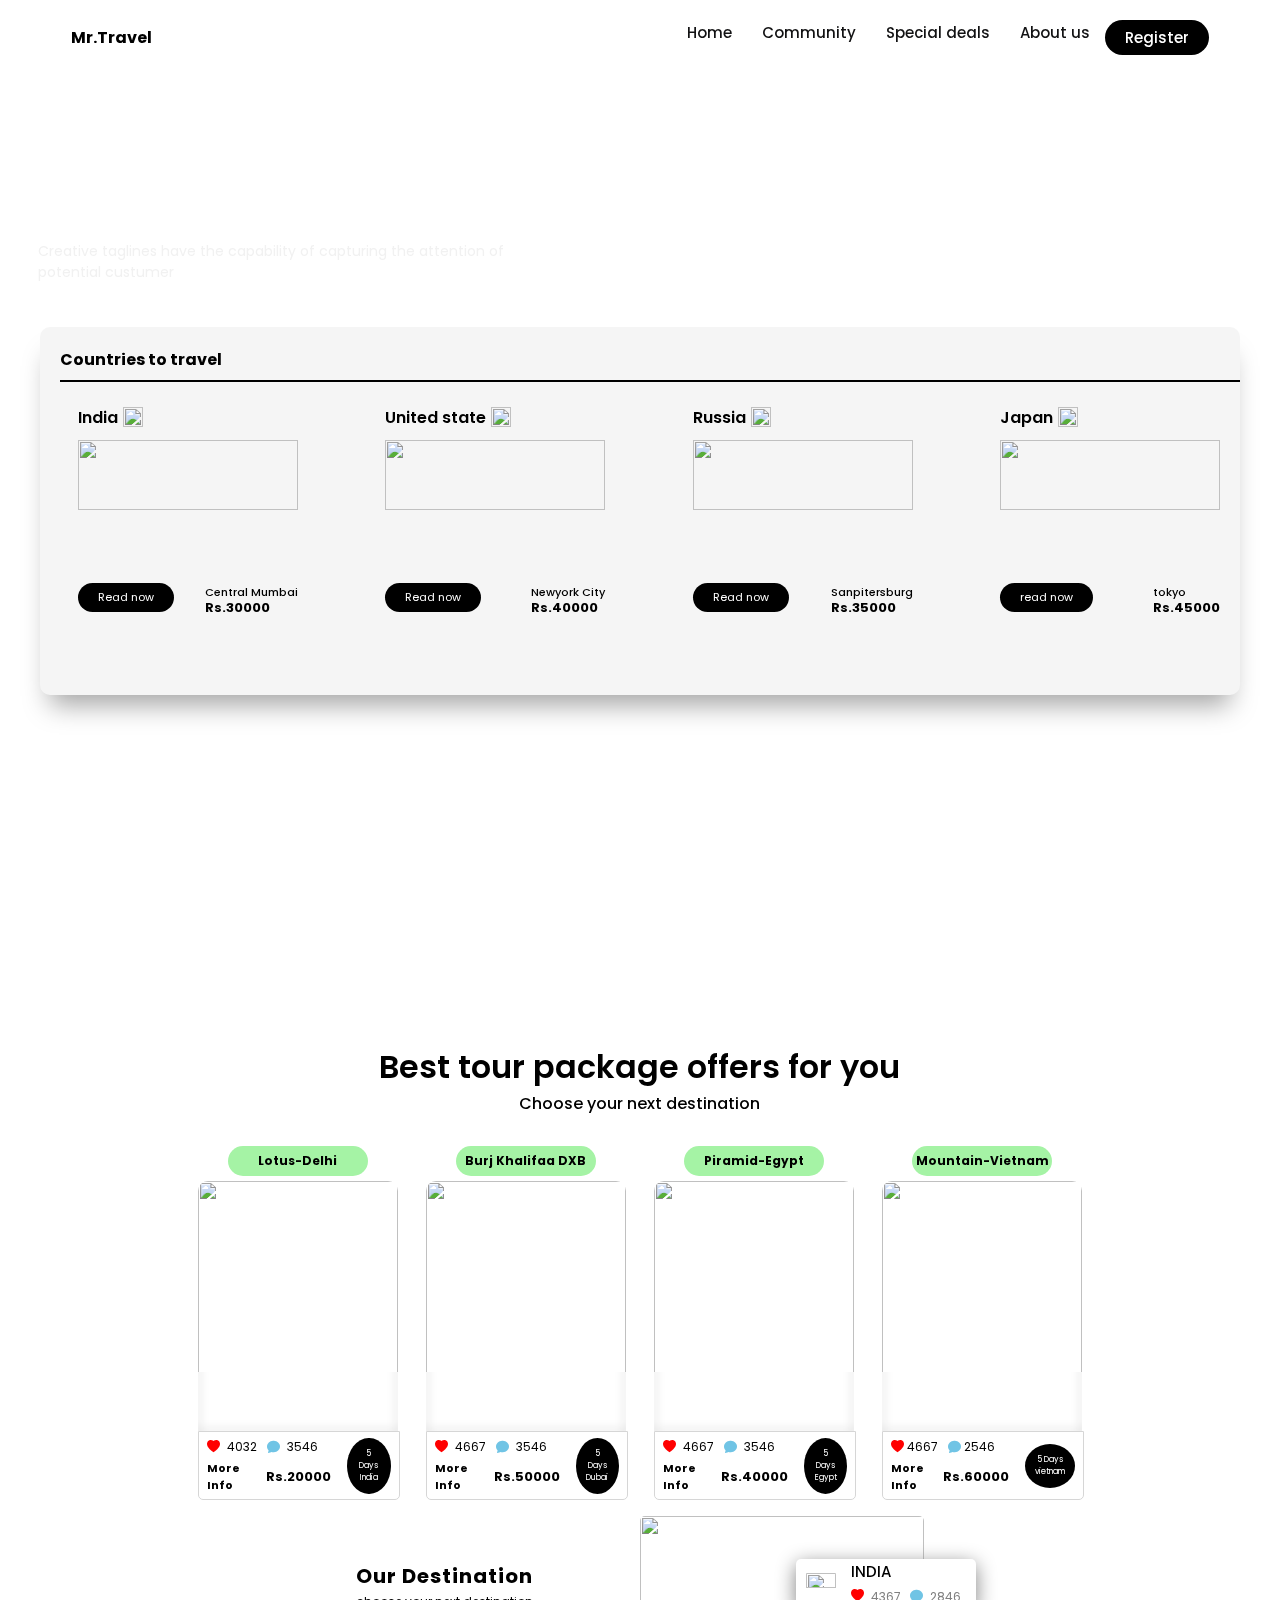
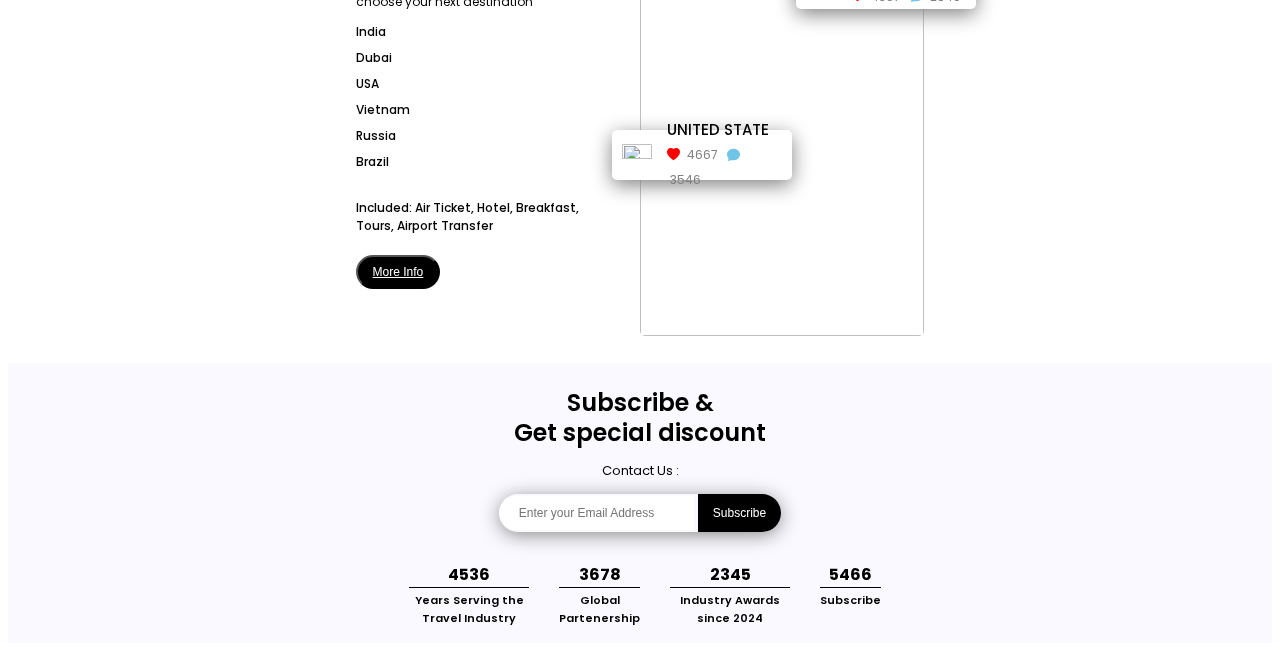
==== index.html @ e79239f1 "Add files via upload" ====
<!DOCTYPE html>
<html lang="en">
<head>
    <meta charset="UTF-8">
    <meta name="viewport" content="width=device-width, initial-scale=1.0">
    <title>travel website</title>
    <link rel="stylesheet" href="https://cdn.jsdelivr.net/npm/bootstrap-icons@1.11.3/font/bootstrap-icons.min.css">
    <link rel="stylesheet" href="style.css">
<body>
    <header>
        <nav>
            <h4>Mr.Travel</h4>
            <ul>
                <li><a href="home.html">Home</a></li>
                <li><a href="community.html">Community</a></li>
                <li><a href="specialdeals.html">Special deals</a></li>
                <li><a href="aboutus.html">About us</a></li>
                <li><a href="register.html">Register</a></li>
            </ul>
            <i class="bi bi-three-dots"></i>
        </nav>
        <div class="content">
            <div class="cont_bx">
                <h1>The right destination for you and your family</h1>
                <p>Creative taglines have the capability of capturing the attention of potential custumer</p>
                <!---<button>Start your search</button>--->
            </div>
            <div class="trip_bx">
               
                <div class="travel_bx">
                    <h4>Countries to travel <hr></h4>
                    
                    <div class="cards">
                        <div class="card">
                            <h3>India <img src="images/india.jpg" alt=""></h3>
                            <img src="images/mumbai.jpg" alt="">
                            <div class="btn_city">
                                <a href="india_read_now.html">Read now</a>
                                <h5>Central Mumbai <br> <span>Rs.30000</span></h5>
                            </div>
                        </div>
                       <div class="card">
                        <h3>United state <img src="images/unitedstate.jpg" alt=""></h3>
                        <img src="images/newyork.jpg" alt="">
                        <div class="btn_city">
                            <a href="us_read_now.html">Read now</a>
                            <h5>Newyork City <br> <span>Rs.40000</span></h5>
                        </div>
                       </div>
                       <div class="card">
                        <h3>Russia<img src="images/russia.jpg" alt=""></h3>
                        <img src="images/sanpitersburg.jpg" alt="">
                        <div class="btn_city">
                            <a href="images/russia_read_now.html">Read now</a>
                            <h5>Sanpitersburg <br> <span>Rs.35000</span></h5>
                        </div>
                       </div>
                       <div class="card">
                        <h3>Japan <img src="images/japan.jpg" alt=""></h3>
                        <img src="images/tokyo.jpg" alt="">
                        <div class="btn_city">
                            <a href="japan_read_now.html">read now</a>
                            <h5>tokyo <br> <span>Rs.45000</span></h5>
                        </div>
                       </div>
                        </div>
                    </div>
                </div>
            </div>
        </div>
    </header>
    <div class="offers">
        <h1>Best tour package offers for you</h1>
        <p>Choose your next destination</p>
        <div class="cards">
            <div class="card">
                <h3>Lotus-Delhi</h3>
                <div class="img_text">
                    <img src="images/lotus_temple.jpg" alt="">
                    <h4>Included: Air ticket, Hotel, Breakfast, Tours, Airport Transfer</h4>
                </div>
                <div class="cont_bx">
                    <div class="price">
                        <div class="heart_chat">
                            <i class="bi bi-heart-fill"> <span>4032</span></i>
                            <i class="bi bi-chat-fill"> <span>3546</span></i>
                        </div>
                        <div class="info_price">
                            <a href="">More Info </a>
                            <h4> Rs.20000</h4>
                        </div>
                    </div>
                    <div class="days">5 Days <br>India</div>
                </div>
            </div>
            <div class="card">
                <h3>Burj Khalifaa DXB</h3>
                <div class="img_text">
                    <img src="images/burj_khalifa.jpg" alt="">
                    <h4>Included: Air ticket, Hotel, Breakfast, Tours, Airport Transfer</h4>
                </div>
                <div class="cont_bx">
                    <div class="price">
                        <div class="heart_chat">
                            <i class="bi bi-heart-fill"> <span>4667</span></i>
                            <i class="bi bi-chat-fill"> <span>3546</span></i>
                        </div>
                        <div class="info_price">
                            <a href="">More Info </a>
                            <h4> Rs.50000</h4>
                        </div>
                    </div>
                    <div class="days">5 Days <br>Dubai</div>
                </div>   
            </div>
            <div class="card">
                <h3>Piramid-Egypt</h3>
                <div class="img_text">
                    <img src="images/egypt.jpg" alt="">
                    <h4>Included: Air ticket, Hotel, Breakfast, Tours, Airport Transfer</h4>
                </div>
                <div class="cont_bx">
                    <div class="price">
                        <div class="heart_chat">
                            <i class="bi bi-heart-fill"> <span>4667</span></i>
                            <i class="bi bi-chat-fill"> <span>3546</span></i>
                        </div>
                        <div class="info_price">
                            <a href="">More Info </a>
                            <h4>Rs.40000</h4>
                        </div>
                    </div>
                    <div class="days">5 Days <br>Egypt</div>
                </div>
            </div>
            <div class="card">
                <h3>Mountain-Vietnam</h3>
                <div class="img_text">
                    <img src="images/mountain_vietnam.jpg" alt="">
                    <h4>Included: Air ticket, Hotel, Breakfast, Tours, Airport Transfer</h4>
                </div>
                <div class="cont_bx">
                    <div class="price">
                        <div class="heart_chat">
                            <i class="bi bi-heart-fill"><span>4667</span></i>
                            <i class="bi bi-chat-fill"><span>2546</span></i>
                        </div>
                        <div class="info_price">
                            <a href="">More Info </a>
                            <h4> Rs.60000</h4>
                        </div>
                    </div>
                    <div class="days">5 Days <br>vietnam</div>
                </div>
            </div>
        </div>
        </div>    
    </div>
    <div class="destination">
        <div class="des_bx">
            <h4>Our Destination</h4>
            <p>choose your next destination</p>
            <li>India</li>
            <li>Dubai</li>
            <li>USA</li>
            <li>Vietnam</li>
            <li>Russia</li>
            <li>Brazil</li>
            <h6>Included: Air Ticket, Hotel, Breakfast, Tours, Airport Transfer</h6>
            <button><a href="more_info.html">More Info</a></button>
        </div>
        <div class="img_bx">
            <img src="images/image.png" alt="">
            <div class="msg">
                <img src="images/india.jpg" alt="">
             <div class="cont">
                <h4>INDIA</h4>
                <div class="icon">
                    <i class="bi bi-heart-fill"> <span>4367</span></i>
                    <i class="bi bi-chat-fill"> <span>2846</span></i>   
                </div>
             </div>
            </div>
            <div class="msg">
                <img src="images/unitedstate.jpg" alt="">
             <div class="cont">
                <h4>UNITED STATE</h4>
                <div class="icon">
                    <i class="bi bi-heart-fill"> <span>4667</span></i>
                    <i class="bi bi-chat-fill"> <span>3546</span></i> 
                </div>  
             </div>
            </div>
        </div>
    </div>

    <footer>
        <h2>Subscribe & <br> Get special discount</h2>
        <p>Contact Us : </p>
        <div class="input">
            <input type="text" placeholder="Enter your Email Address">
            <button>Subscribe</button>
        </div>
        <ul>
            <li>4536 <br><h6>Years Serving the Travel Industry</h6></li>
            <li>3678 <br><h6> Global <br> Partenership</h6></li>
            <li>2345 <br><h6>Industry Awards since 2024</h6></li>
                <li>5466 <br><h6>Subscribe</h6></li>
        </ul>
    </footer>
   
</body>
</html>
---- style.css ----
@import url('https://fonts.googleapis.com/css2?family=Poppins:ital,wght@0,100;0,200;0,300;0,400;0,500;0,600;0,700;0,800;0,900;1,100;1,200;1,300;1,400;1,500;1,600;1,700;1,800;1,900&display=swap');
 /* *{
    margin: 0;
    padding: 0;
    box-sizing: border-box;

} */
 body {
    font-family: 'poppins',sans-serif;
}

header {
    width: 100%;
    height: 95vh;
    /*border: 1px solid #000;*/
    margin: auto;
}
header nav {
    width: 90%;
    height: 7%;
    /*border: 1px solid #000;*/
    margin: auto;
    display: flex;
    align-items: center;
    justify-content: space-between;
}
header nav ul{
list-style: none;
display: flex;
}
header nav ul li{
padding: 0px 15px;
}
header nav ul li:nth-last-child(1){
    background: #000;
    border-radius: 20px;
    padding: 5px 20px;
    }
header nav ul li:nth-last-child(1) a{
    color: #fff;
    }
header nav ul li a{
    text-decoration: none;
    color: #121213;
    font-size: 15px;
    font-weight: 500;
    transition: .3s linear;
}
header nav ul li a:hover{
    color: gray;
}
header nav .bi-three-dots {
    display: none;
}
header .content{
    position: relative;
    width: 100%;
    height: 80%;
   /* border: 1px solid #000;*/

}
header .content::before {
    content: '';
    position: absolute;
    width: 100%;
    height: 93%;
    /*border: 1px solid #000;*/
    background: url('images/frontpage.png')no-repeat center center/cover;
    border-radius: 10px;
    z-index: -1;
}
header .content .cont_bx {
    width: 500px;
    height: auto;
    color: #fff;
    padding: 30px;
}
header .content .cont_bx h1{
    line-height: 50px;
    font-weight: 800;
    /*margin: 0;
    border: 1px solid #000;*/
}
header .content .cont_bx p{
    font-size: 14px;
    font-weight: 400;
    color: rgb(241, 241, 241)
}
header .content .cont_bx button{
    margin-top: 20px;
    padding: 10px 20px;
    border-radius: 20px;
   /* border: 2px solid #000;*/
    background: #000;
    color: #fff;
    outline: none;
    cursor: pointer;
    transition: .3s linear;
}
header .content .cont_bx button:hover{
    background: rgb(113, 113, 113);
    border: 2px solid rgb(113, 113, 113);
}
header .trip_bx {
    position: relative;
    width: 95%;
    height: auto;
    margin: auto;
    /*border: 1px solid #000;*/
}

header .trip_bx .search_bx {
    position: absolute;
    top: 0;
    left: 0;
    width: 93%;
    height: 60px;
    display: flex;
    align-items: center;
    justify-content: center;
    background: #fff;
    border-radius: 5px;
    box-shadow: 0px 10px 25px rgb(114, 114, 114);
    z-index: 1;
    padding: 10px 20px;
    overflow: auto;
}

header .trip_bx .search_bx .card {
    width:320px;
    height: 100%;
  /*  border: 1px solid #000;*/
  min-width: 220;
}
header .trip_bx .search_bx .card h4{
    font-size: 15px;
    margin: 0;
    font-weight: 700;
}
header .trip_bx .search_bx .card h4 .bi{
    position: absolute;
    font-size: 13px;
    margin: 2px 0px 0px 5px;
    transition: .3s linear;
}
header .trip_bx .search_bx .card input{
    margin-top: 3px;
    padding: 5px 0px;
    border: none;
    outline: 13px;
    font-size: 13px;
}
header .trip_bx .search_bx input[type="button"]{
   background: #000;
   color: #fff;
   border: none;
   outline: none;
   padding: 10px 20px;
   border-radius: 20px;
   transition: .3s linear;
   cursor: pointer;
}
header .trip_bx .search_bx input[type="button"]:hover{
   background: gray;
}
header .trip_bx .travel_bx {
    position: reletive;
    width: 100%;
    height: auto;
    margin: auto;
    top: 30px;
    /*background: #000;*/
    border-radius: 10px;
    padding-bottom: 10px;
    box-shadow: 0px 20px 25px -10px rgb(165, 165, 165);
}
header .trip_bx .travel_bx::before{
    content: '';
    position: absolute;
    width: 100%;
    height: 100%;
    /*border: 1px solid #000;*/
    border-radius: 10px;
    background: rgb(241, 241, 241, .7);
    backdrop-filter: blur(5px);
    z-index: -1;
}
header .trip_bx .travel_bx h4{
    margin: 0;
    padding: 20px 0px 15px 1.7%;  
}
header .trip_bx .travel_bx h4 hr{
    border: 1px solid black;
}
header .trip_bx .travel_bx .cards{
    width: 96%;
    height: auto;
    margin: 0 auto;
    /*border: 1px solid #000;*/
    display: flex;
    align-items: center;
    justify-content: space-between;
    margin-right: 10px;
    overflow: auto;
    }
header .trip_bx .travel_bx .cards .card{
    width: 220px;
    height: 280px;
   /* border: 1px solid #000;*/
    min-width: 220px;
    margin-right: 10px;
}
header .trip_bx .travel_bx .cards .card h3{
    margin: 0px 0px 10px 0px;
    display: flex;
    align-items: center;
    font-size: 16px;
    font-weight: 600;
} 
header .trip_bx .travel_bx .cards .card h3 img{
   width: 20px;
   height: 20px;
   margin-left: 5px;
} 
header .trip_bx .travel_bx .cards .card  img{
    width: 100%;
    height: 50%; 
}
 header .trip_bx .travel_bx .cards .card .btn_city{
    display: flex;
    align-items: center;
    justify-content: space-between;
   /* border: 1px solid #000;*/
}
 header .trip_bx .travel_bx .cards .card .btn_city a{
    text-decoration: none;
    background: #000;
    color: #fff;
    border-radius: 20px;
    padding: 6px 20px;
    font-size: 11px;
    transition: .3s linear;

}
 header .trip_bx .travel_bx .cards .card .btn_city a:hover{
    background: gray;
}
 header .trip_bx .travel_bx .cards .card .btn_city h5{
    font-size: 11px;
    font-weight: 500;
    margin: 0;
    margin-top: 5px;
    line-height: 15px;
}
 header .trip_bx .travel_bx .cards .card .btn_city h5 span{
   font-size: 13px;
   font-weight: 700;
}

 .offers {
    width: 70%;
    height: auto;
   /* border: 1px solid #000;*/
    margin: auto;
    margin-top: 180px;
    transition: .5s linear;
}
 
 .offers h1 {
    font-weight: 600;
    text-align: center;
    margin: 0;
}
 .offers p {
    font-weight: 500;
    text-align: center;
    margin: 0;
}

 .offers .cards {
    margin-top: 20px;
    display: flex;
    align-items: center;
    justify-content: space-between;
    /*border: 1px solid #000;*/
    flex-wrap: wrap;
}
.offers .cards .card {
    position: relative;
    width: 200px;
    height: 300px;
   /* border: 1px solid #000;*/
   margin-top: 10px;
}
.offers .cards .card  h3 {
   width: 140px;
   padding: 6px 0px;
   background: rgb(165, 243, 165);
   border-radius: 20px;
   font-size: 12px;
   display: grid;
   place-items: center;
   margin: auto;
}
.offers .cards .card .img_text {
   position: relative;
   width: 100%;
   height: 250px;
   margin-top: 5px;
 }
 .offers .cards .card .img_text img {
    position: relative;
    width: 100%;
    height: 100%;
    border-radius: 10px 10px 0px 0px;
  }
  .offers .cards .card .img_text h4 {
   position: absolute;
   font-size: 9px;
   padding: 10px 15px;
   bottom: 0;
   margin: 0;
   color: #fff;
   z-index: 2;
}
  .offers .cards .card .img_text h4::before {
    content: '';
    position: absolute;
    width: 100%;
    height: 100%;
    background: rgb(255, 255, 255,.1);
    backdrop-filter: blur(5px);
    z-index: -1;
    bottom: 0;
    left: 0;
}
.offers .cards .card .cont_bx{
  width: 100%;
  display: flex;
  align-items: center;
  justify-content: space-between;
  border: 1px solid rgb(214, 214, 214);
  padding: 5px 0px;
  border-radius: 0px 0px 5px 5px;
}
.offers .cards .card .cont_bx .price , .days{
    margin: 0px 8px;
}
.offers .cards .card .cont_bx .price .heart_chat{
   display: flex;
   align-items: center;
}
.offers .cards .card .cont_bx .price .heart_chat i:nth-child(1){
    color: red;
    font-size: 13px;
    margin-right: 10px;
}
 .offers .cards .card .cont_bx .price .heart_chat i span{
    color: #000;
    font-size: 12px;
    margin-left: 3px;
    font-style: normal;
}
.offers .cards .card .cont_bx .price .heart_chat i:nth-child(2){
    color: rgb(112, 196, 229);
    font-size: 13px;
    margin-right: 10px;
}
.offers .cards .card .cont_bx .price .info_price{
   display: flex;
   align-items: center;
   margin-top: 3px;
}
.offers .cards .card .cont_bx .price .info_price a{
    text-decoration: none;
    color: #000;
    font-size: 11px;
    font-weight: 700;
    transition: .3s linear;
    margin-right: 13px;
    
}
.offers .cards .card .cont_bx .price .info_price a:hover{
   color: gray;
}
.offers .cards .card .cont_bx .price .info_price h4{
    margin:0;
    font-size: 13px 
}
.offers .cards .card .cont_bx .days{
    color: #fff;
    background: #000;
    font-size: 8px;
    border-radius: 50%;
    padding: 10px;
    text-align: center;
    cursor: pointer;
    transition: .3s linear;
}
.offers .cards .card .cont_bx .days:hover{
   transform: rotate(360deg);
}


.destination {
    width: 45%;
    height: auto;
    /*border: 1px solid #000;*/
    margin: auto;
    margin-top: 70px;
    display: flex;
    align-items: center;
    justify-content: center;
}
.destination .des_bx, .img_bx {
    position: relative;
    width: 50%;
    height: auto;
   /* border: 1px solid #000;*/
}
.destination .des_bx h4 {
   margin: 0;
   font-size: 20px;
   color: #000;
   line-height: 10px;
   letter-spacing: 1px;
}
.destination .des_bx p {
   font-size: 12px;
}
 .destination .des_bx li {
    list-style-type: none;
    padding: 0px 0px 8px 0px;
    font-size: 12px;
    font-weight: 500;
}
.destination .des_bx h6 {
    width: 250px;
    font-size: 12px;
    font-weight: 500;
    margin: 20px 0px;
}
.destination .des_bx button {
    font-size: 12px;
    padding: 8px 15px;
    border-radius: 20px;
    background: #000;
    color: #fff;
    /*border: 2px solid #000;*/
    transition: .3s linear;
}
.destination .des_bx button a{
    color: #ffff;
}
.destination .des_bx button:hover {
    background: gray;
    color: gray;
   /* border: 2px solid gray;*/
}

.destination .img_bx img{
    width: 100%;
    height: 420px;
    border-radius: 5px;
}
.destination .img_bx .msg{
   position: absolute;
   top: 50%;
   left: -10%;
   width: 160px;
   height: 50px;
   background: #fff;
   box-shadow: 0px 5px 20px gray;
   display: flex;
   align-items: center;
   padding: 0px 10px;
   border-radius: 5px;
}
.destination .img_bx .msg:nth-child(2){
   top: 10%;
   left: 55%; 
 }
.destination .img_bx .msg img{
   width: 30px;
   height: 55%;
}
.destination .img_bx .msg .cont{
   margin-left: 15px; 
}
.destination .img_bx .msg .cont h4{
    margin: 0;
    font-size: 15px;
    font-weight: 500; 
}
 .destination .img_bx .msg .cont .bi:nth-child(1){
    color: red;
    margin-right: 5px;
    font-size: 13px;
}
.destination .img_bx .msg .cont .bi span{
   font-style: normal;
   margin-left: 3px;
   font-size: 12px;
   color: gray;
} 
.destination .img_bx .msg .cont .bi:nth-child(2){
    color: rgb(112, 196, 229);
    margin-right: 5px;
    font-size: 13px;
}


footer {
    width: 100%;
    height: auto;
    background: rgb(249, 249, 255);
    margin-top: 20px;
    display: flex;
    align-items: center;
    justify-content: center;
    flex-direction: column;
}
footer h2 {
    text-align: center;
    margin: 0;
    margin-top: 25px;
    line-height: 30px;
    font-weight: 600;
}
footer p {
    text-align: center;
    width: 600px;
    font-size: 13px;
}
footer .input {
    box-shadow: 0px 3px 20px -1px gray;
    border-radius: 20px;
}
footer .input input {
    padding: 10px 20px;
    border: none;
    outline: none;
    font-size: 12px;
    border-radius: 20px 0px 0px 20px;
}
footer .input button {
    padding: 12px 15px;
    border: none;
    outline: none;
    font-size: 12px;
    border-radius: 0px 20px 20px 0px;
    background: #000;
    color: #fff;
    cursor: pointer;
    transition: .3s linear;
}
footer .input button:hover {
    background: gray;
}
footer ul {
    list-style: none;
    display: flex;
   /* align-items: center;*/
    margin-top: 30px;
}
footer ul li {
    text-align: center;
    margin-right: 30px;
    font-weight: bold;
}
footer ul li h6 {
    font-size: 11px;
    font-weight: 600;
    max-width: 120px;
    margin: 0;
    line-height: 18px;
    border-top: 1px solid #000;
    padding-top: 3px;
}
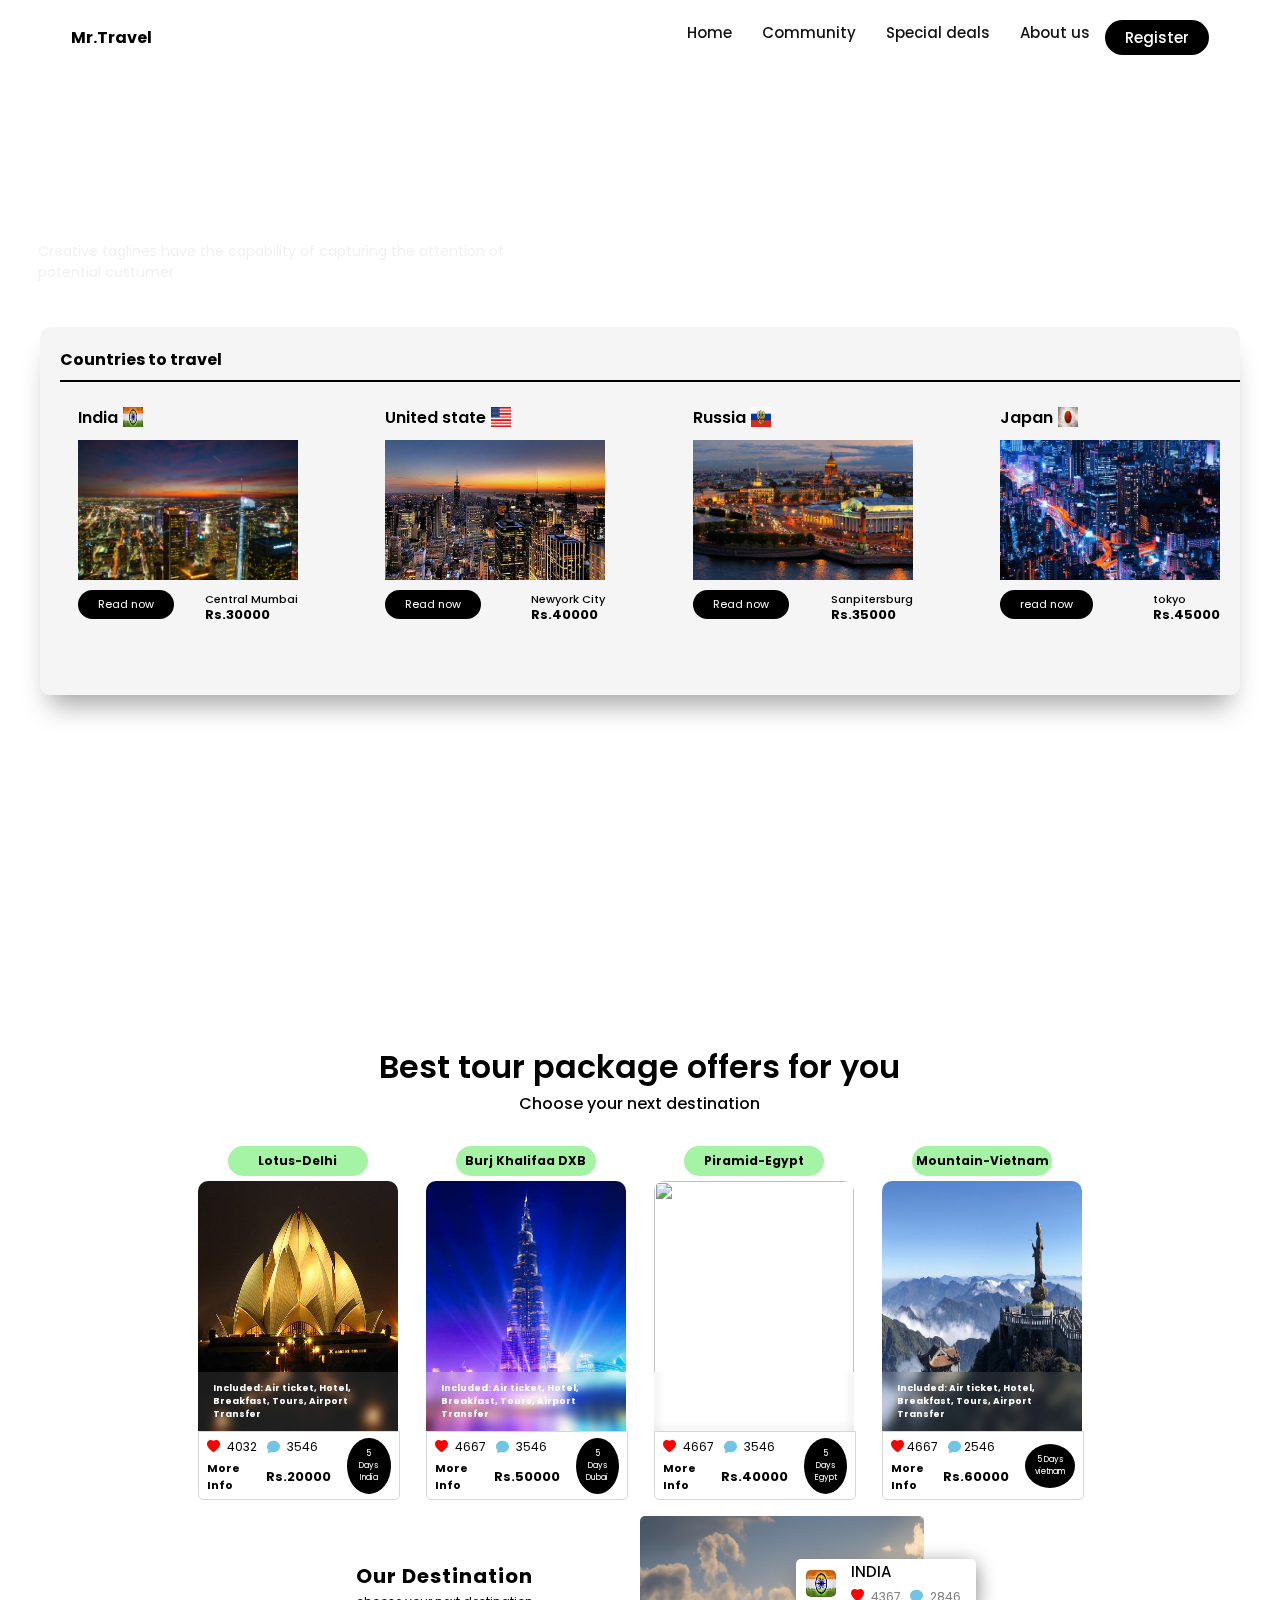
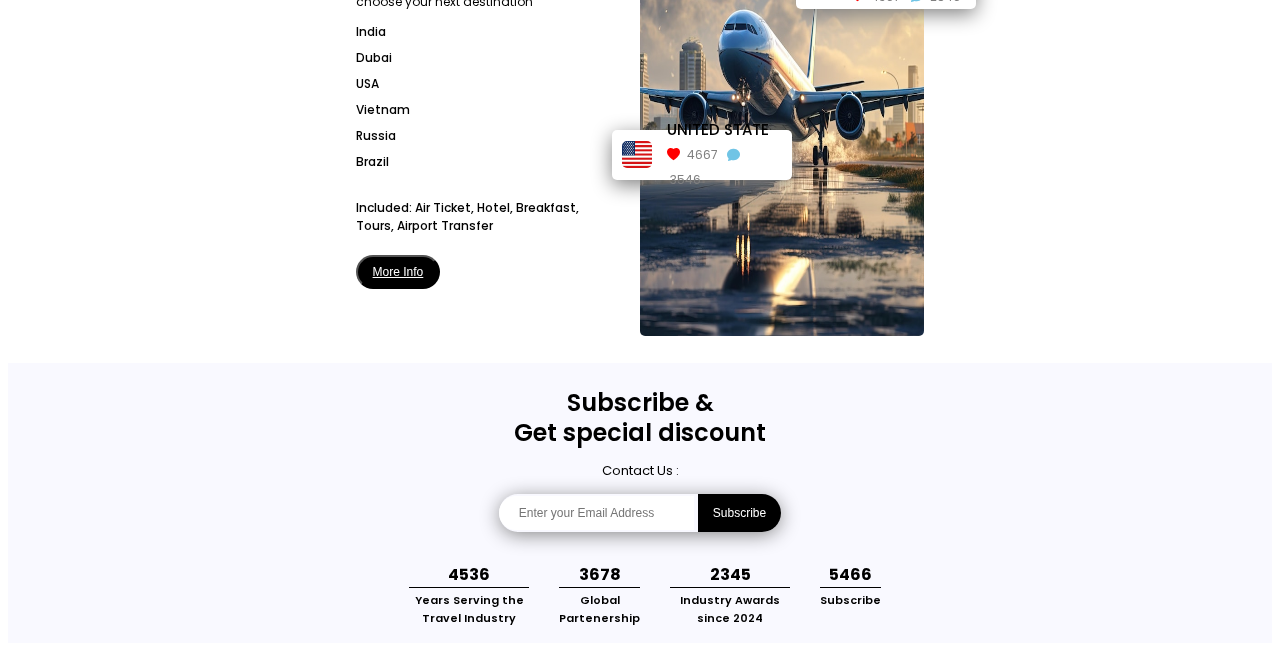
==== commit f7859094: "Update index.html" ====
--- a/index.html
+++ b/index.html
@@ -32,32 +32,32 @@
                     
                     <div class="cards">
                         <div class="card">
-                            <h3>India <img src="images/india.jpg" alt=""></h3>
-                            <img src="images/mumbai.jpg" alt="">
+                            <h3>India <img src="india.jpg" alt=""></h3>
+                            <img src="mumbai.jpg" alt="">
                             <div class="btn_city">
                                 <a href="india_read_now.html">Read now</a>
                                 <h5>Central Mumbai <br> <span>Rs.30000</span></h5>
                             </div>
                         </div>
                        <div class="card">
-                        <h3>United state <img src="images/unitedstate.jpg" alt=""></h3>
-                        <img src="images/newyork.jpg" alt="">
+                        <h3>United state <img src="unitedstate.jpg" alt=""></h3>
+                        <img src="newyork.jpg" alt="">
                         <div class="btn_city">
                             <a href="us_read_now.html">Read now</a>
                             <h5>Newyork City <br> <span>Rs.40000</span></h5>
                         </div>
                        </div>
                        <div class="card">
-                        <h3>Russia<img src="images/russia.jpg" alt=""></h3>
-                        <img src="images/sanpitersburg.jpg" alt="">
+                        <h3>Russia<img src="russia.jpg" alt=""></h3>
+                        <img src="sanpitersburg.jpg" alt="">
                         <div class="btn_city">
-                            <a href="images/russia_read_now.html">Read now</a>
+                            <a href="russia_read_now.html">Read now</a>
                             <h5>Sanpitersburg <br> <span>Rs.35000</span></h5>
                         </div>
                        </div>
                        <div class="card">
-                        <h3>Japan <img src="images/japan.jpg" alt=""></h3>
-                        <img src="images/tokyo.jpg" alt="">
+                        <h3>Japan <img src="japan.jpg" alt=""></h3>
+                        <img src="tokyo.jpg" alt="">
                         <div class="btn_city">
                             <a href="japan_read_now.html">read now</a>
                             <h5>tokyo <br> <span>Rs.45000</span></h5>
@@ -76,7 +76,7 @@
             <div class="card">
                 <h3>Lotus-Delhi</h3>
                 <div class="img_text">
-                    <img src="images/lotus_temple.jpg" alt="">
+                    <img src="lotus_temple.jpg" alt="">
                     <h4>Included: Air ticket, Hotel, Breakfast, Tours, Airport Transfer</h4>
                 </div>
                 <div class="cont_bx">
@@ -96,7 +96,7 @@
             <div class="card">
                 <h3>Burj Khalifaa DXB</h3>
                 <div class="img_text">
-                    <img src="images/burj_khalifa.jpg" alt="">
+                    <img src="burj_khalifa.jpg" alt="">
                     <h4>Included: Air ticket, Hotel, Breakfast, Tours, Airport Transfer</h4>
                 </div>
                 <div class="cont_bx">
@@ -116,7 +116,7 @@
             <div class="card">
                 <h3>Piramid-Egypt</h3>
                 <div class="img_text">
-                    <img src="images/egypt.jpg" alt="">
+                    <img src="egypt.jpg" alt="">
                     <h4>Included: Air ticket, Hotel, Breakfast, Tours, Airport Transfer</h4>
                 </div>
                 <div class="cont_bx">
@@ -136,7 +136,7 @@
             <div class="card">
                 <h3>Mountain-Vietnam</h3>
                 <div class="img_text">
-                    <img src="images/mountain_vietnam.jpg" alt="">
+                    <img src="mountain_vietnam.jpg" alt="">
                     <h4>Included: Air ticket, Hotel, Breakfast, Tours, Airport Transfer</h4>
                 </div>
                 <div class="cont_bx">
@@ -170,9 +170,9 @@
             <button><a href="more_info.html">More Info</a></button>
         </div>
         <div class="img_bx">
-            <img src="images/image.png" alt="">
+            <img src="image.png" alt="">
             <div class="msg">
-                <img src="images/india.jpg" alt="">
+                <img src="india.jpg" alt="">
              <div class="cont">
                 <h4>INDIA</h4>
                 <div class="icon">
@@ -182,7 +182,7 @@
              </div>
             </div>
             <div class="msg">
-                <img src="images/unitedstate.jpg" alt="">
+                <img src="unitedstate.jpg" alt="">
              <div class="cont">
                 <h4>UNITED STATE</h4>
                 <div class="icon">
@@ -210,4 +210,4 @@
     </footer>
    
 </body>
-</html>+</html>
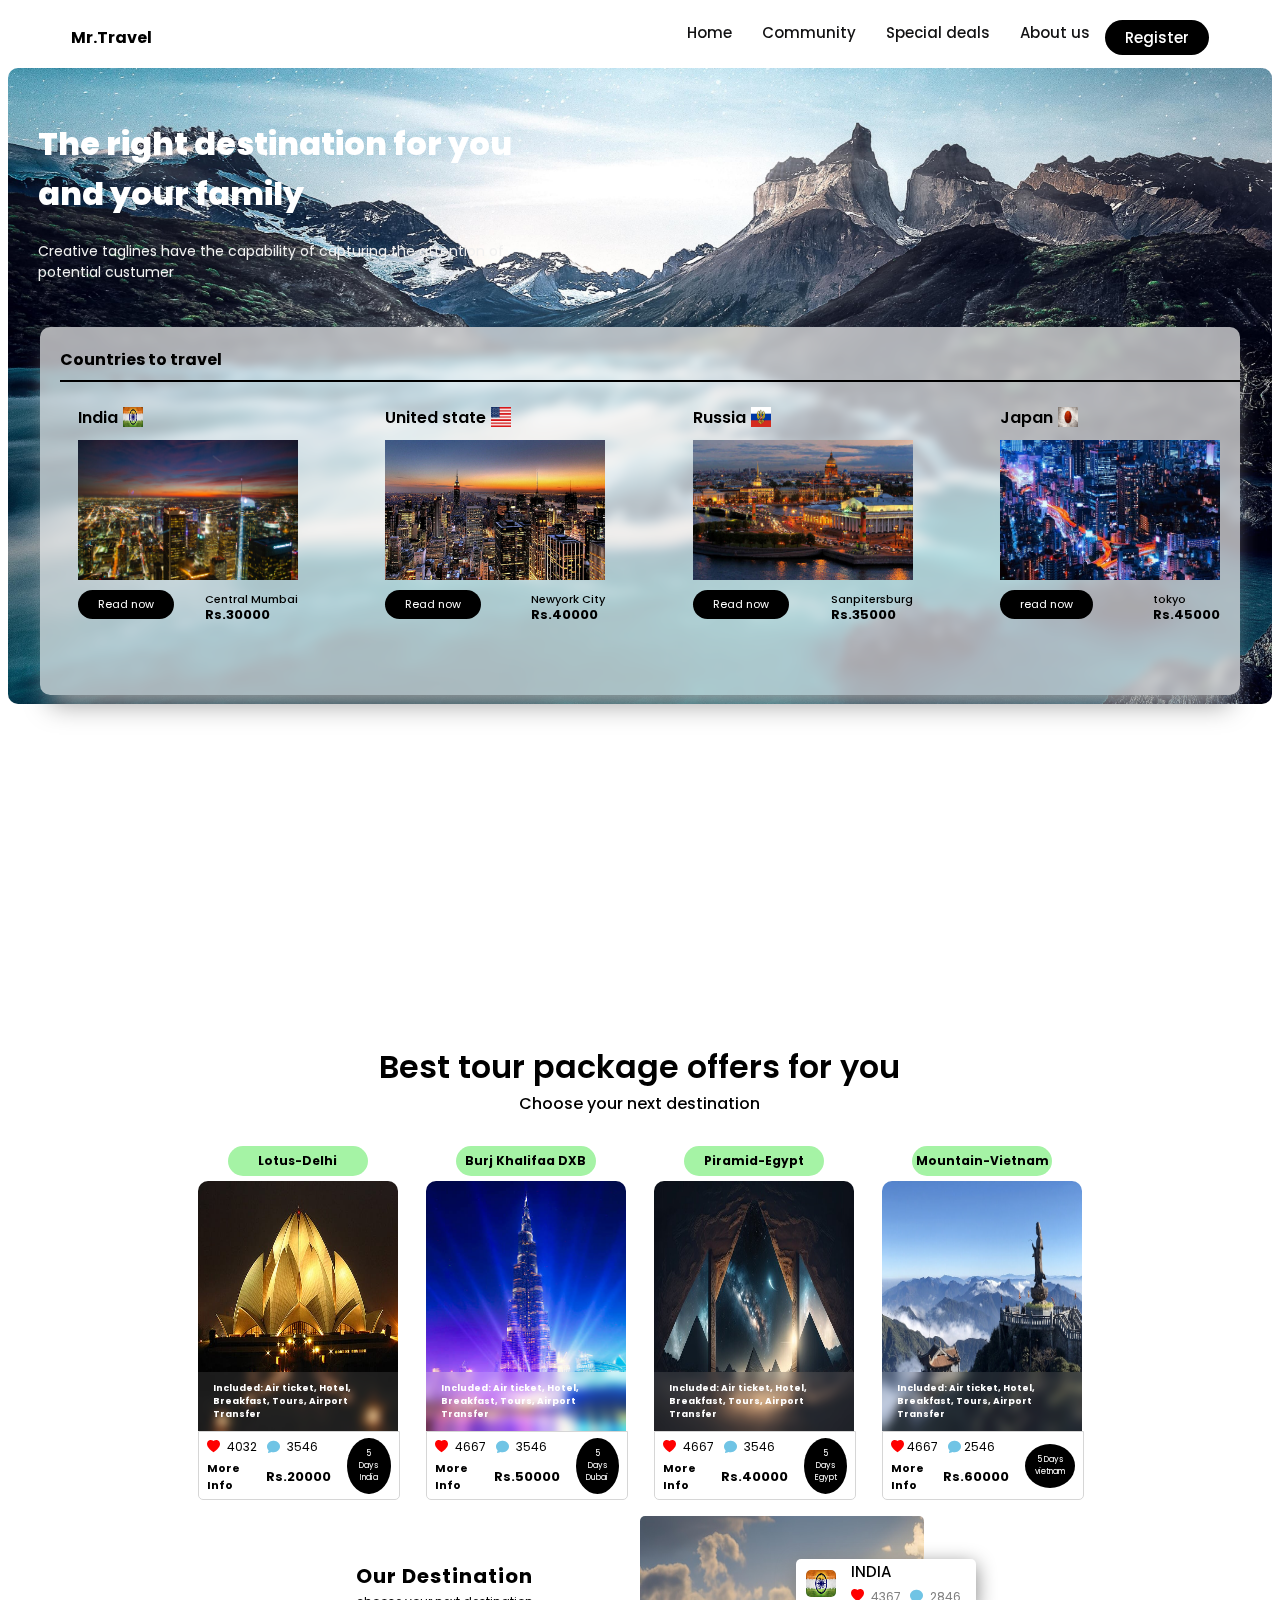
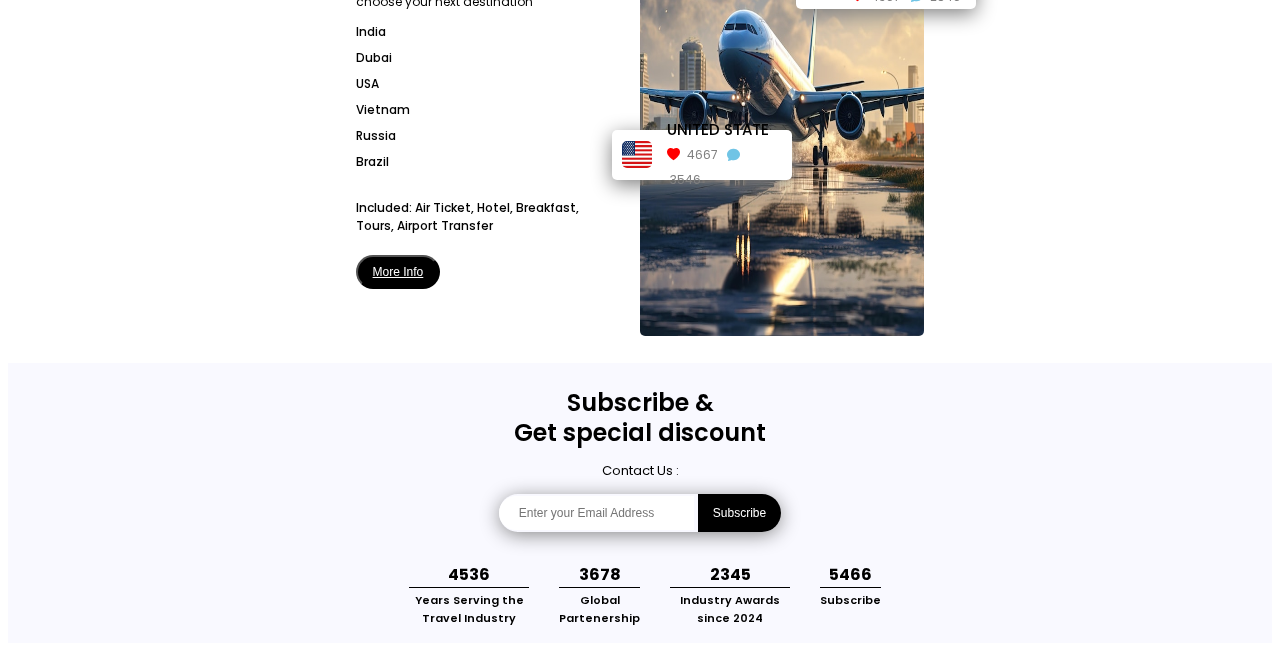
==== commit b7c2626d: "Update index.html" ====
--- a/index.html
+++ b/index.html
@@ -116,7 +116,7 @@
             <div class="card">
                 <h3>Piramid-Egypt</h3>
                 <div class="img_text">
-                    <img src="egypt.jpg" alt="">
+                    <img src="piramid_egypt.jpg" alt="">
                     <h4>Included: Air ticket, Hotel, Breakfast, Tours, Airport Transfer</h4>
                 </div>
                 <div class="cont_bx">
--- a/style.css
+++ b/style.css
@@ -65,7 +65,7 @@
     width: 100%;
     height: 93%;
     /*border: 1px solid #000;*/
-    background: url('images/frontpage.png')no-repeat center center/cover;
+    background: url('frontpage.png')no-repeat center center/cover;
     border-radius: 10px;
     z-index: -1;
 }
@@ -576,4 +576,4 @@
     line-height: 18px;
     border-top: 1px solid #000;
     padding-top: 3px;
-}+}
